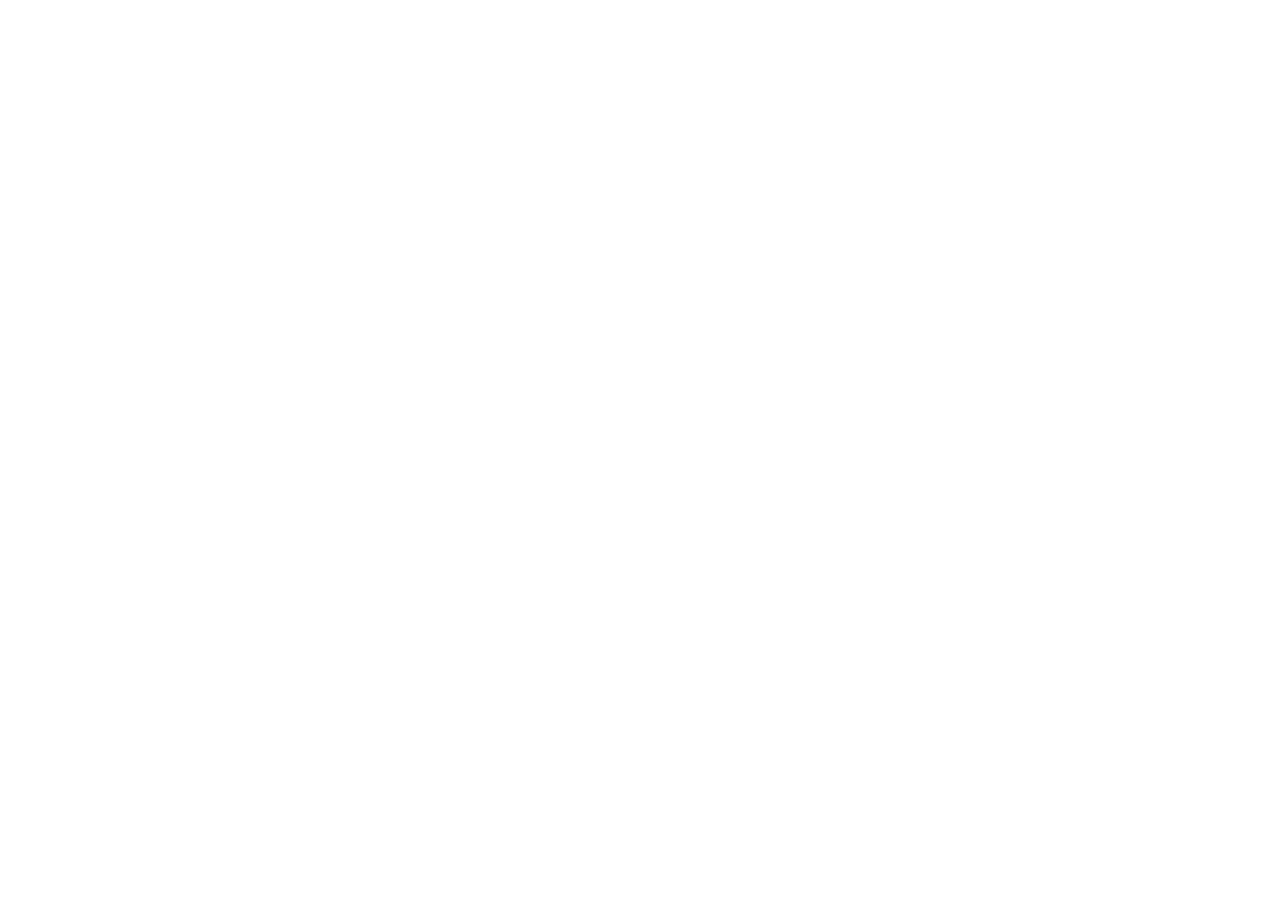
==== index.html @ 0b610853 "commit" ====
<!DOCTYPE html>
<html lang="ru">
<head>
    <meta charset="UTF-8">
    <title>ЛР 2</title>
</head>
<body>
    <script src="scripts/rectangle_calculator.js"></script>
    <script src="scripts/number_splitter.js"></script>
    </div>
</body>
</html>
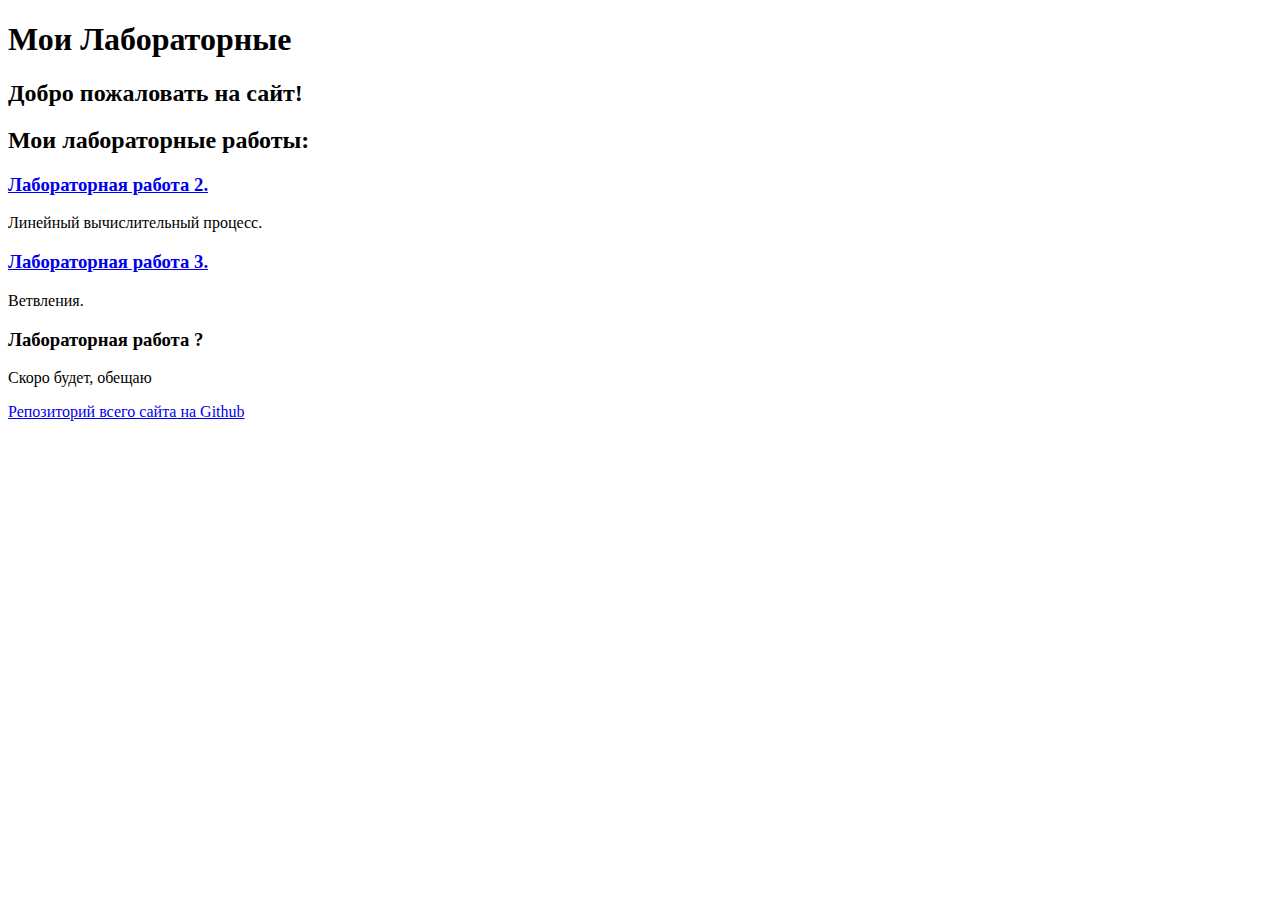
==== commit ae2e4cb1: "лр3" ====
--- a/index.html
+++ b/index.html
@@ -2,11 +2,35 @@
 <html lang="ru">
 <head>
     <meta charset="UTF-8">
-    <title>ЛР 2</title>
+    <meta name="viewport" content="width=device-width, initial-scale=1.0">
+    <title>vydrych_pie_32</title>
+    <link href="https://fonts.googleapis.com/css2?family=Itim&display=swap" rel="stylesheet">
+    <link rel="stylesheet" href="styles/styles.css">
 </head>
 <body>
-    <script src="scripts/rectangle_calculator.js"></script>
-    <script src="scripts/number_splitter.js"></script>
+    <header>
+        <h1 class="text">Мои Лабораторные</h1>
+    </header>
+    <div class="content">
+        <h2 class="text">Добро пожаловать на сайт!</h2>
+        <div class="content">
+            <h2 class="text">Мои лабораторные работы:</h2>
+            <div class="card">
+                <h3><a class="text" href="pages/LR-2.html">Лабораторная работа 2.</a></h3>
+                <p class="text">Линейный вычислительный процесс.</p>
+            </div>
+            <div class="card">
+                <h3><a class="text" href="pages/LR-3.html">Лабораторная работа 3.</a></h3>
+                <p class="text">Ветвления.</p>
+            </div>
+            <div class="card">
+                <h3 class="text">Лабораторная работа ?</h3>
+                <p class="text">Скоро будет, обещаю</p>
+            </div>
+        </div>
     </div>
+    <footer>
+        <a class="footer-a text" href="https://github.com/OUQATICA/LR-2" target="_blank">Репозиторий всего сайта на Github</a>
+    </footer>
 </body>
 </html>
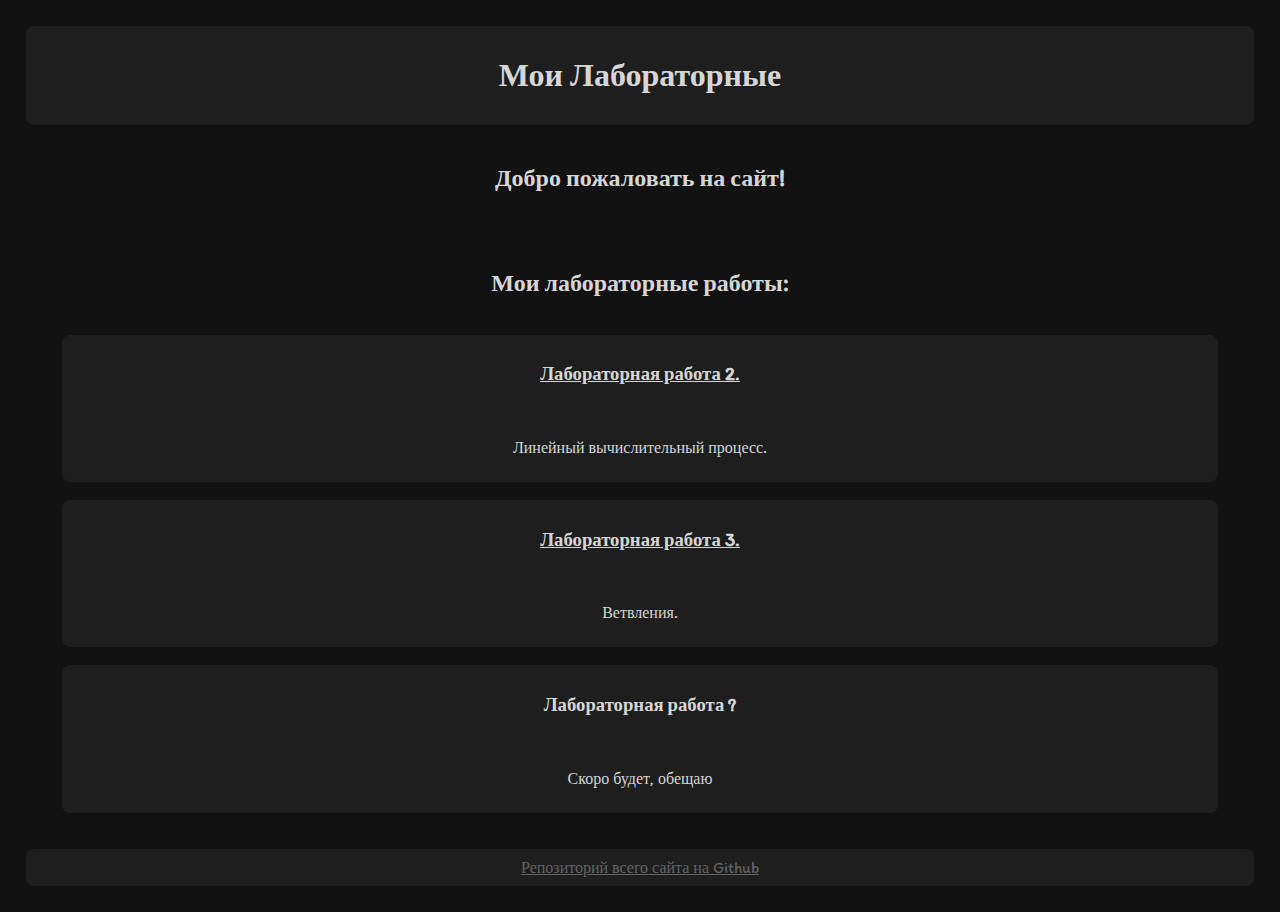
==== commit 165b8009: "лр-3" ====
--- a/index.html
+++ b/index.html
@@ -7,30 +7,30 @@
     <link href="https://fonts.googleapis.com/css2?family=Itim&display=swap" rel="stylesheet">
     <link rel="stylesheet" href="styles/styles.css">
 </head>
-<body>
-    <header>
-        <h1 class="text">Мои Лабораторные</h1>
+<body class="body">
+    <header class="card">
+        <h1>Мои Лабораторные</h1>
     </header>
     <div class="content">
-        <h2 class="text">Добро пожаловать на сайт!</h2>
+        <h2>Добро пожаловать на сайт!</h2>
         <div class="content">
-            <h2 class="text">Мои лабораторные работы:</h2>
+            <h2>Мои лабораторные работы:</h2>
             <div class="card">
-                <h3><a class="text" href="pages/LR-2.html">Лабораторная работа 2.</a></h3>
-                <p class="text">Линейный вычислительный процесс.</p>
+                <h3><a class="card__link" href="pages/LR-2.html">Лабораторная работа 2.</a></h3>
+                <p>Линейный вычислительный процесс.</p>
             </div>
             <div class="card">
-                <h3><a class="text" href="pages/LR-3.html">Лабораторная работа 3.</a></h3>
-                <p class="text">Ветвления.</p>
+                <h3><a class="card__link" href="pages/LR-3.html">Лабораторная работа 3.</a></h3>
+                <p>Ветвления.</p>
             </div>
             <div class="card">
-                <h3 class="text">Лабораторная работа ?</h3>
-                <p class="text">Скоро будет, обещаю</p>
+                <h3>Лабораторная работа ?</h3>
+                <p>Скоро будет, обещаю</p>
             </div>
         </div>
     </div>
-    <footer>
-        <a class="footer-a text" href="https://github.com/OUQATICA/LR-2" target="_blank">Репозиторий всего сайта на Github</a>
+    <footer class="card">
+        <a class="footer__text " href="https://github.com/OUQATICA/LR-2" target="_blank">Репозиторий всего сайта на Github</a>
     </footer>
 </body>
 </html>
--- a/styles/styles.css
+++ b/styles/styles.css
@@ -0,0 +1,59 @@
+body {
+    font-family: "Itim", cursive;
+    font-weight: 400;
+    font-style: normal;
+    color: #d6d6d6;
+    padding: 2vh;
+    background-color: #121212;
+    display: flex;
+    flex-direction: column;
+    min-height: 94vh;
+}
+.card {
+    border-radius: 8px;
+    position: relative;
+    padding: 1vh;
+    text-align: center;
+    background-color: #1e1e1e;
+    display: flex;
+    flex-direction: column;
+    gap: 2vh;
+}
+.card__link {
+    color: #d6d6d6;
+}
+.card__input {
+    width: 15vh;
+    margin-left: auto;
+    margin-right: auto;
+}
+.card__button {
+    max-width: 100px;
+    background-color: #464646;
+    border-radius: 8px;
+    margin: 2vh auto;
+    text-align: center;
+    position: relative;
+    box-shadow: 0 -4px 8px #00000033;
+    display: flex;
+    flex-direction: column;
+}
+.card__button_text {
+    font-family: "Itim", cursive;
+    font-weight: 400;
+    font-style: normal;
+    color: #d6d6d6;
+}
+
+.footer__text {
+    color: #636363;
+
+}
+.content {
+    display: flex;
+    flex-direction: column;
+    flex: 1;
+    padding: 2vh;
+    text-align: center;
+    gap: 2vh;
+}
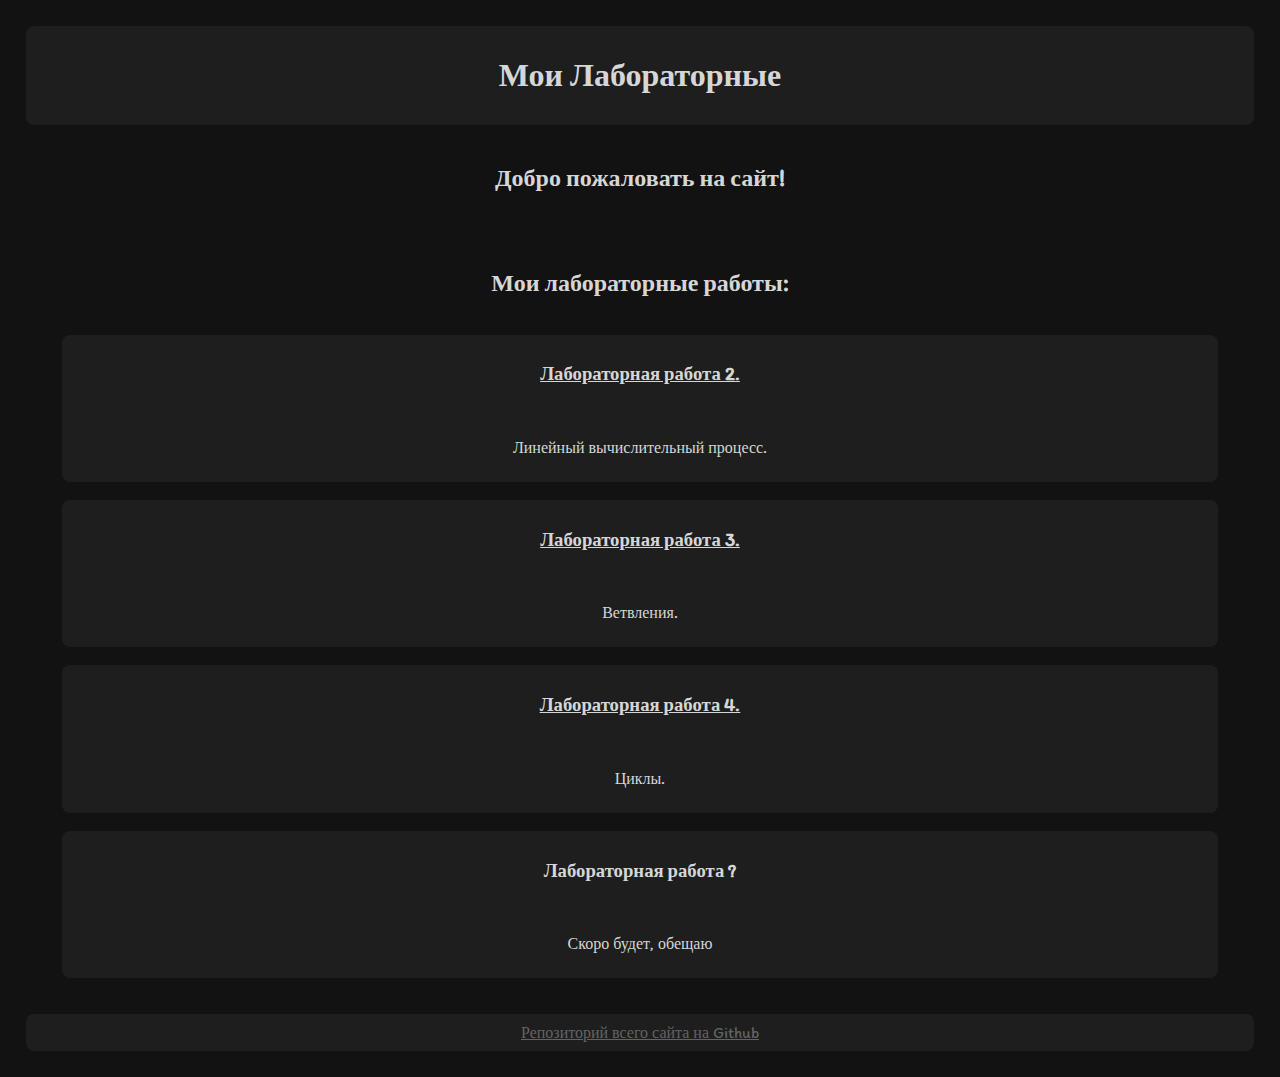
==== commit 358c32a3: "LR-4" ====
--- a/index.html
+++ b/index.html
@@ -24,13 +24,17 @@
                 <p>Ветвления.</p>
             </div>
             <div class="card">
+                <h3><a class="card__link" href="pages/LR-4.html">Лабораторная работа 4.</a></h3>
+                <p>Циклы.</p>
+            </div>
+            <div class="card">
                 <h3>Лабораторная работа ?</h3>
                 <p>Скоро будет, обещаю</p>
             </div>
         </div>
     </div>
     <footer class="card">
-        <a class="footer__text " href="https://github.com/OUQATICA/LR-2" target="_blank">Репозиторий всего сайта на Github</a>
+        <a class="footer__text" href="https://github.com/OUQATICA/LR-2" target="_blank">Репозиторий всего сайта на Github</a>
     </footer>
 </body>
 </html>
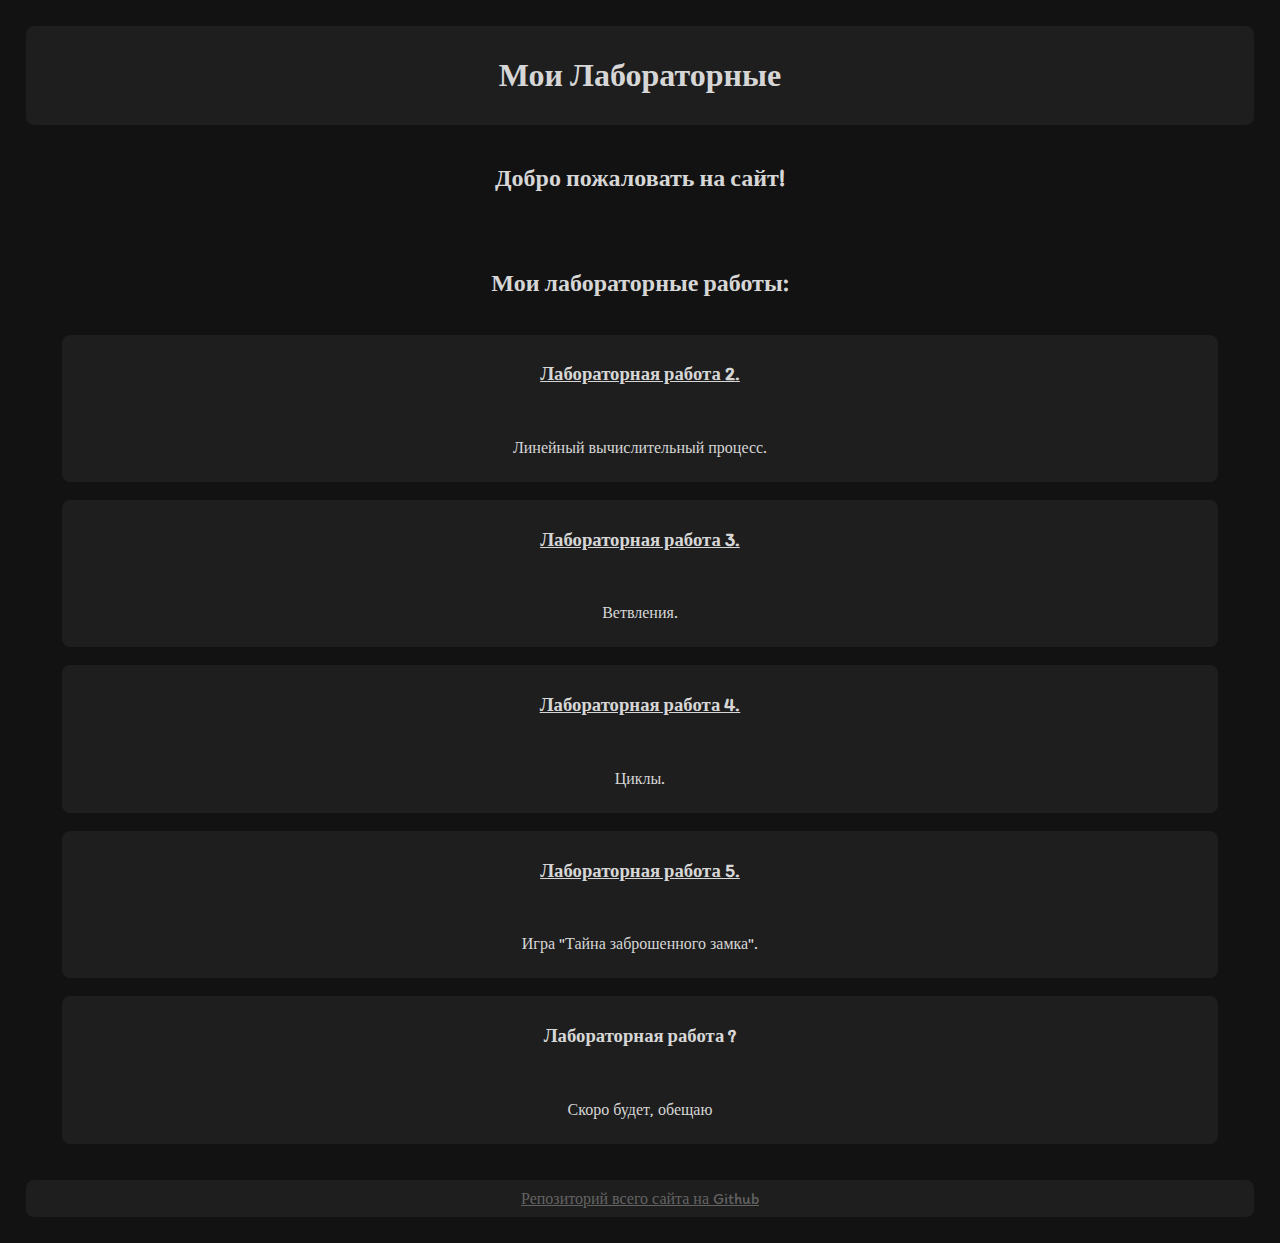
==== commit e14c558c: "lr5" ====
--- a/index.html
+++ b/index.html
@@ -28,6 +28,10 @@
                 <p>Циклы.</p>
             </div>
             <div class="card">
+                <h3><a class="card__link" href="pages/LR-5.html">Лабораторная работа 5.</a></h3>
+                <p>Игра "Тайна заброшенного замка".</p>
+            </div>
+            <div class="card">
                 <h3>Лабораторная работа ?</h3>
                 <p>Скоро будет, обещаю</p>
             </div>
--- a/styles/styles.css
+++ b/styles/styles.css
@@ -57,3 +57,66 @@
     text-align: center;
     gap: 2vh;
 }
+
+.game {
+    position: relative;
+    display: flex;
+    flex-direction: column;
+    justify-content: center;
+    align-items: center;
+    height: auto;
+}
+
+.backgroundPiture {
+    position: relative;
+    width: 100%;
+    height: 80vh;
+    background-image: url('../pictures/castle.jpg');
+    background-size: cover;
+    background-position: center;
+    overflow: hidden;
+    border-radius: 15px;
+}
+
+@media (min-width: 768px) {
+    .backgroundPiture {
+        position: relative;
+        width: 70%;
+        height: 80vh;
+        background-image: url('../pictures/castle.jpg');
+        background-size: cover;
+        background-position: center;
+        overflow: hidden;
+        border-radius: 15px;
+    }
+}
+
+.overlay {
+    position: absolute;
+    width: 100%;
+    height: 100%;
+    background-color: rgba(0, 0, 0, 0.6); 
+    display: flex;
+    flex-direction: column;
+    justify-content: center;
+    align-items: center;
+    color: white; 
+    text-align: center;
+}
+
+.game__text {
+    font-size: 24px;
+    margin-bottom: 20px;
+    word-wrap: break-word;
+}
+
+.game__button {
+    background-color: #1d1d1d; 
+    color: white;
+    border: none;
+    border-radius: 5px;
+    padding: 10px 20px;
+    margin: 5px;
+    cursor: pointer;
+    font-size: 18px;
+}
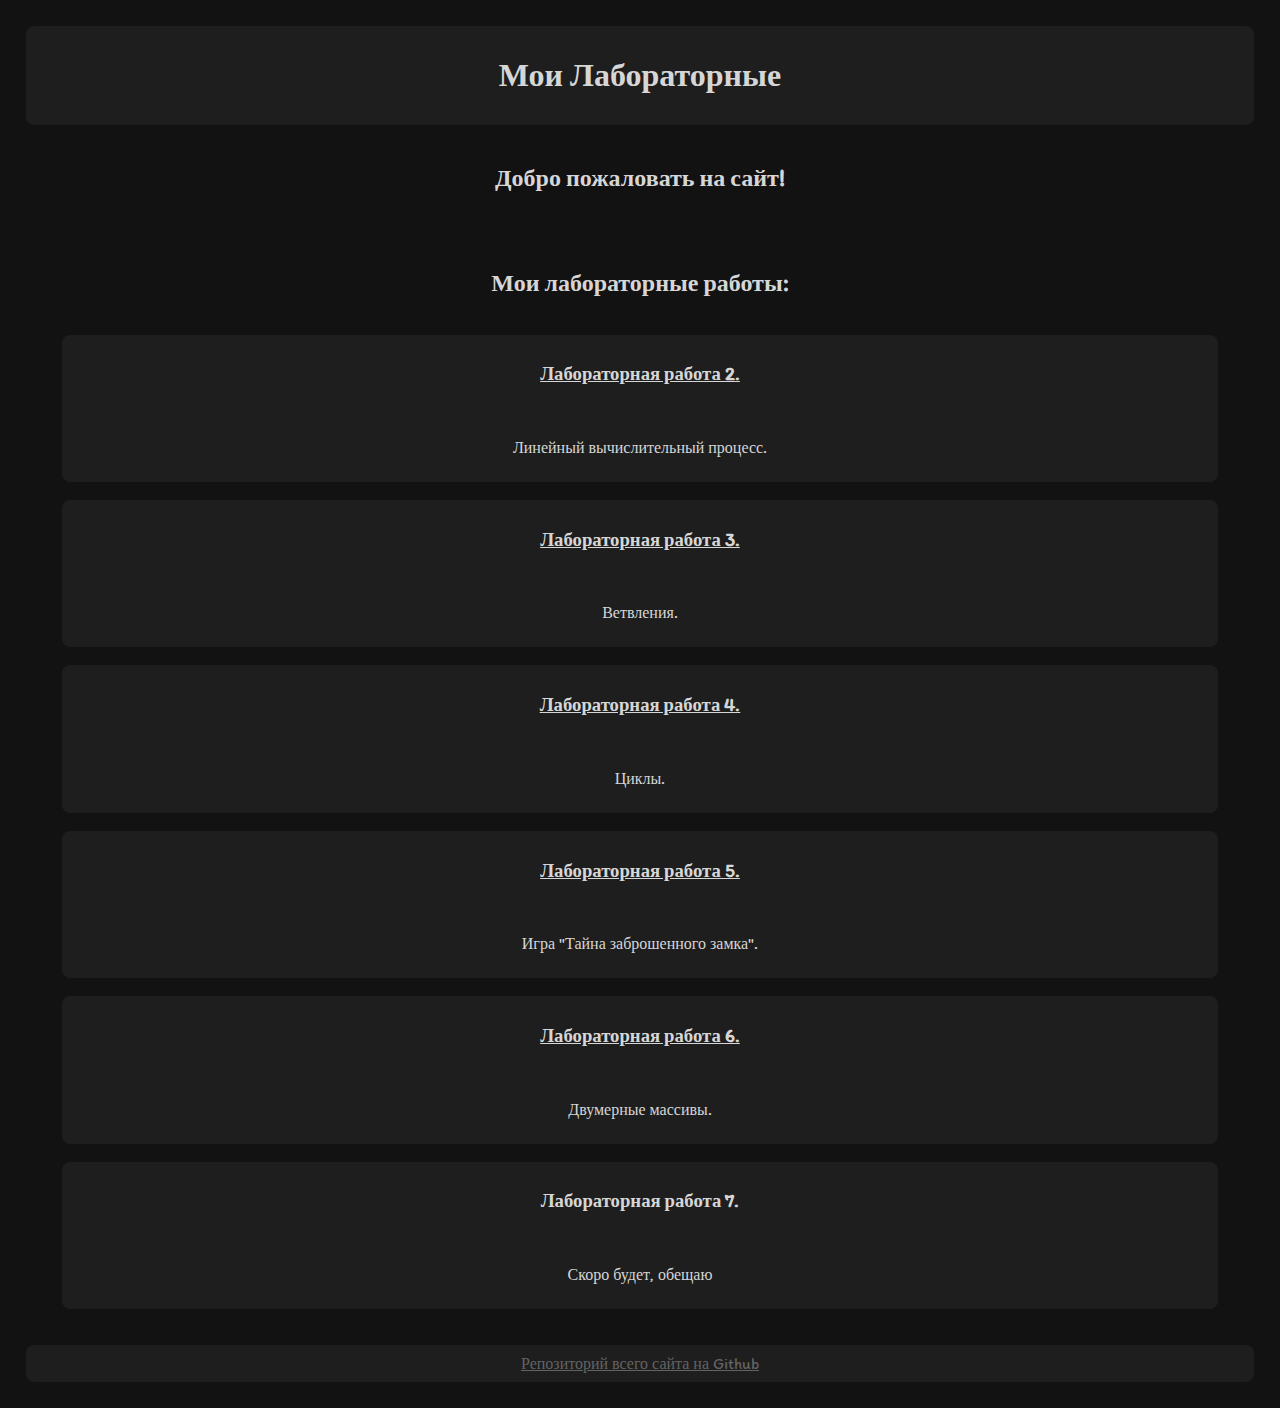
==== commit 9a23c778: "lr-6" ====
--- a/index.html
+++ b/index.html
@@ -32,7 +32,11 @@
                 <p>Игра "Тайна заброшенного замка".</p>
             </div>
             <div class="card">
-                <h3>Лабораторная работа ?</h3>
+                <h3><a class="card__link" href="pages/LR-6.html">Лабораторная работа 6.</a></h3>
+                <p>Двумерные массивы.</p>
+            </div>
+            <div class="card">
+                <h3>Лабораторная работа 7.</h3>
                 <p>Скоро будет, обещаю</p>
             </div>
         </div>
--- a/styles/styles.css
+++ b/styles/styles.css
@@ -120,3 +120,12 @@
     cursor: pointer;
     font-size: 18px;
 }
+
+.card__table {
+    display: flex;
+    flex-direction: column;
+    justify-content: center;
+    align-items: center;
+}
+
+
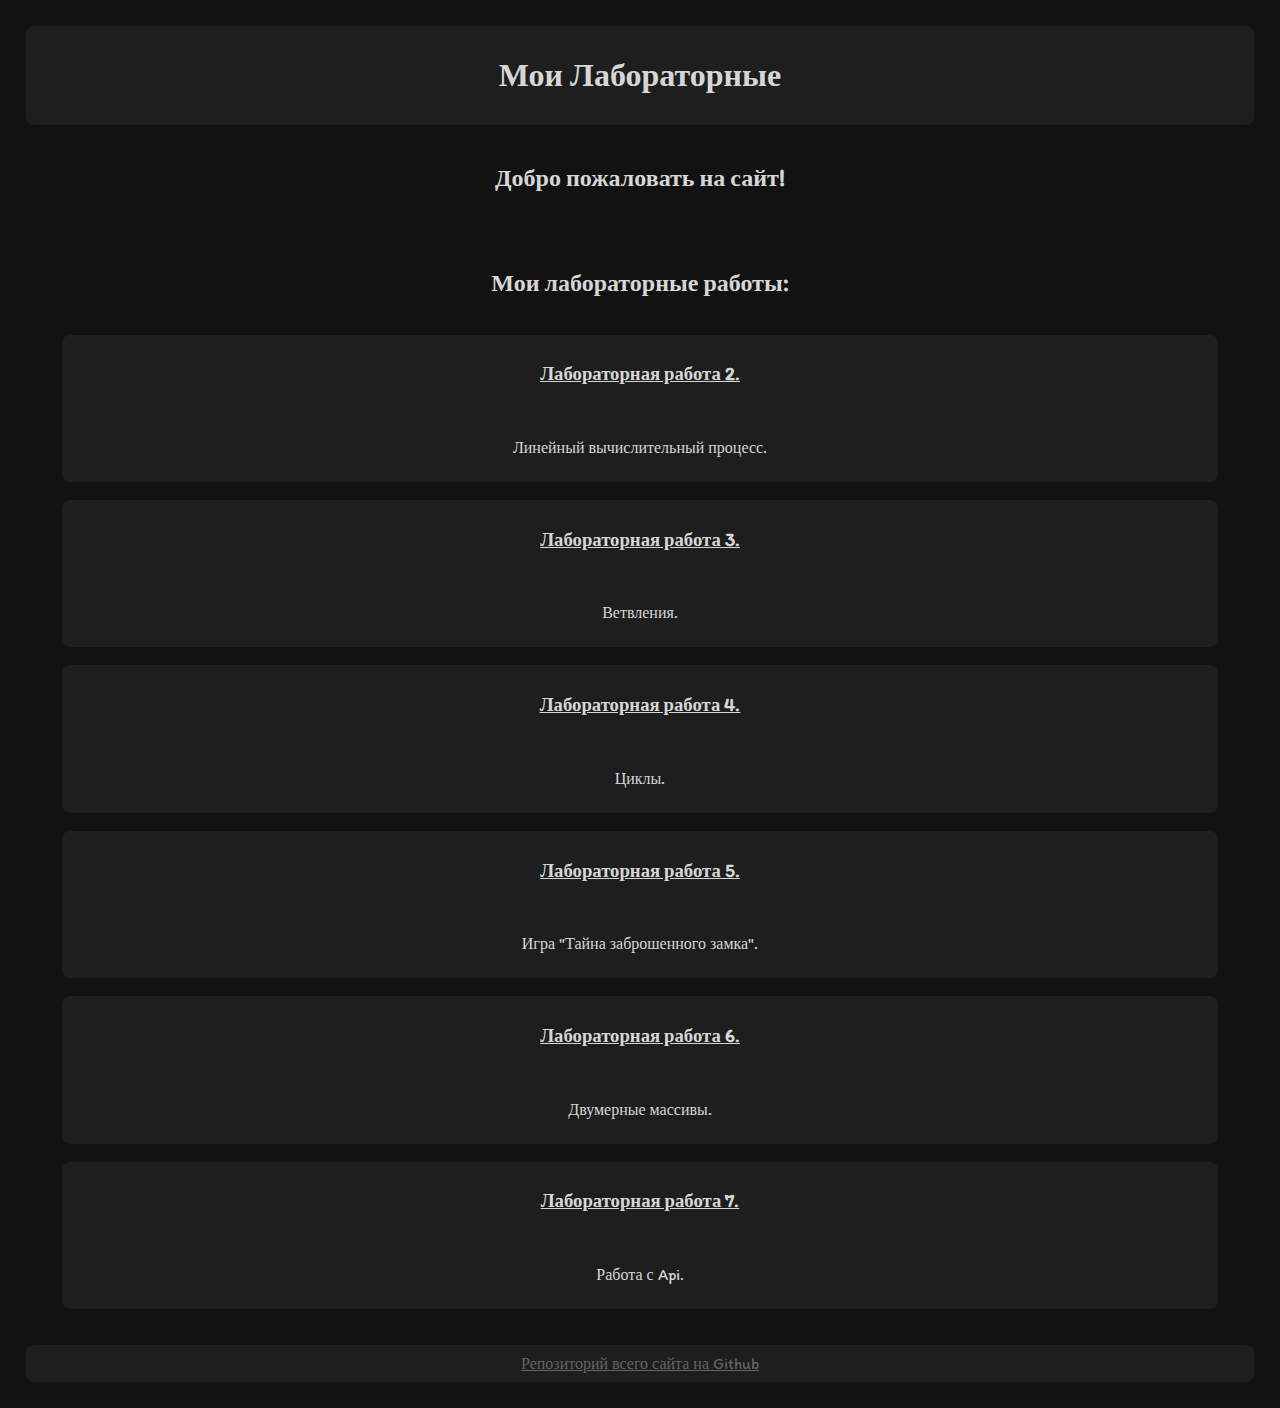
==== commit d6aaf12f: "lr-7" ====
--- a/index.html
+++ b/index.html
@@ -36,8 +36,8 @@
                 <p>Двумерные массивы.</p>
             </div>
             <div class="card">
-                <h3>Лабораторная работа 7.</h3>
-                <p>Скоро будет, обещаю</p>
+                <h3><a class="card__link" href="pages/LR-7.html">Лабораторная работа 7.</a></h3>
+                <p>Работа с Api.</p>
             </div>
         </div>
     </div>
--- a/styles/styles.css
+++ b/styles/styles.css
@@ -128,4 +128,25 @@
     align-items: center;
 }
 
+.card_container {
+    display: flex;
+    flex-direction: row;
+    justify-content: center;
+    align-items: center;
+    gap: 2vh;
+    flex-wrap: wrap;
+}
 
+.product_card {
+    flex: 0 0 300px;
+    min-height: 600px;
+    height: 100%;
+    display: flex;
+    flex-direction: column;
+    background-color: #1e1e1e;
+    border-radius: 8px;
+    padding: 1vh;
+    text-align: center;
+    align-items: center;
+}
+
